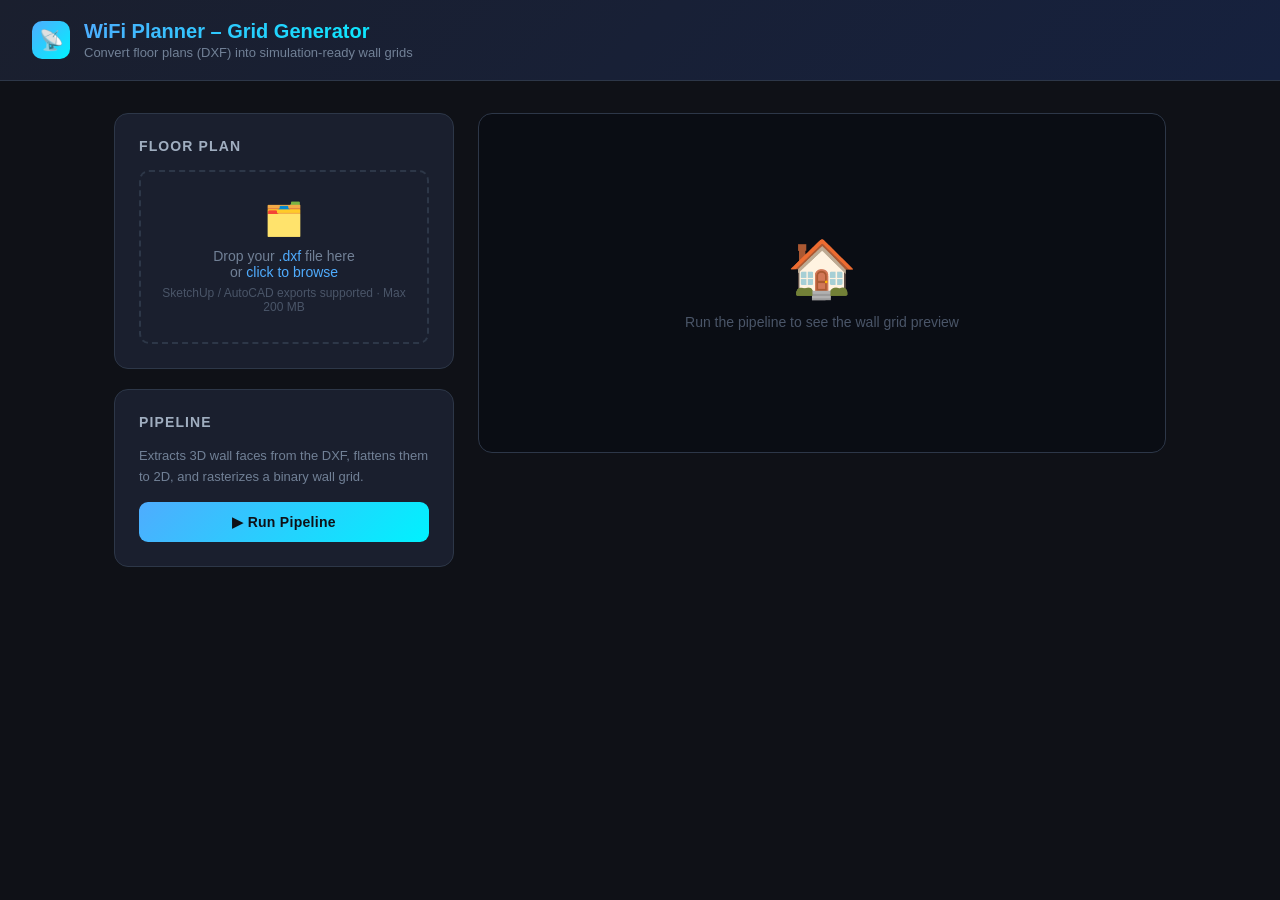
==== templates/index.html @ ee770341 "Add a web interface for the WiFi planning tool Create a Flask web application with an HTML/JS fronte" ====
<!DOCTYPE html>
<html lang="en">
<head>
  <meta charset="UTF-8" />
  <meta name="viewport" content="width=device-width, initial-scale=1.0" />
  <title>WiFi Planner – Grid Generator</title>
  <style>
    *, *::before, *::after { box-sizing: border-box; margin: 0; padding: 0; }

    body {
      font-family: -apple-system, BlinkMacSystemFont, "Segoe UI", Roboto, sans-serif;
      background: #0f1117;
      color: #e2e8f0;
      min-height: 100vh;
    }

    header {
      background: linear-gradient(135deg, #1a1f2e 0%, #16213e 100%);
      border-bottom: 1px solid #2d3748;
      padding: 20px 32px;
      display: flex;
      align-items: center;
      gap: 14px;
    }

    header .logo {
      width: 38px;
      height: 38px;
      background: linear-gradient(135deg, #4facfe, #00f2fe);
      border-radius: 10px;
      display: flex;
      align-items: center;
      justify-content: center;
      font-size: 20px;
    }

    header h1 {
      font-size: 20px;
      font-weight: 700;
      background: linear-gradient(135deg, #4facfe, #00f2fe);
      -webkit-background-clip: text;
      -webkit-text-fill-color: transparent;
      background-clip: text;
    }

    header p {
      font-size: 13px;
      color: #718096;
      margin-top: 2px;
    }

    .container {
      max-width: 1100px;
      margin: 0 auto;
      padding: 32px 24px;
      display: grid;
      grid-template-columns: 340px 1fr;
      gap: 24px;
      align-items: start;
    }

    @media (max-width: 800px) {
      .container { grid-template-columns: 1fr; }
    }

    .card {
      background: #1a1f2e;
      border: 1px solid #2d3748;
      border-radius: 14px;
      padding: 24px;
    }

    .card h2 {
      font-size: 14px;
      font-weight: 600;
      color: #a0aec0;
      text-transform: uppercase;
      letter-spacing: 0.08em;
      margin-bottom: 16px;
    }

    /* Drop zone */
    .dropzone {
      border: 2px dashed #2d3748;
      border-radius: 10px;
      padding: 28px 16px;
      text-align: center;
      cursor: pointer;
      transition: all 0.2s;
      position: relative;
    }
    .dropzone:hover, .dropzone.drag-over {
      border-color: #4facfe;
      background: rgba(79,172,254,0.05);
    }
    .dropzone input[type="file"] {
      position: absolute; inset: 0; opacity: 0; cursor: pointer; width: 100%; height: 100%;
    }
    .dropzone .icon {
      font-size: 32px;
      margin-bottom: 10px;
    }
    .dropzone p {
      font-size: 14px;
      color: #718096;
    }
    .dropzone p span {
      color: #4facfe;
      font-weight: 500;
    }
    .dropzone .hint {
      font-size: 12px;
      color: #4a5568;
      margin-top: 6px;
    }

    .file-badge {
      display: flex;
      align-items: center;
      gap: 10px;
      background: rgba(79,172,254,0.08);
      border: 1px solid rgba(79,172,254,0.25);
      border-radius: 8px;
      padding: 10px 14px;
      margin-top: 14px;
      font-size: 13px;
    }
    .file-badge .dot {
      width: 8px; height: 8px;
      background: #48bb78;
      border-radius: 50%;
      flex-shrink: 0;
    }
    .file-badge span { color: #e2e8f0; font-weight: 500; flex: 1; overflow: hidden; text-overflow: ellipsis; white-space: nowrap; }

    .btn {
      display: block;
      width: 100%;
      padding: 12px;
      border: none;
      border-radius: 9px;
      font-size: 14px;
      font-weight: 600;
      cursor: pointer;
      transition: all 0.2s;
      margin-top: 14px;
      letter-spacing: 0.02em;
    }
    .btn-primary {
      background: linear-gradient(135deg, #4facfe, #00f2fe);
      color: #0f1117;
    }
    .btn-primary:hover:not(:disabled) {
      opacity: 0.9;
      transform: translateY(-1px);
    }
    .btn-primary:disabled {
      opacity: 0.4;
      cursor: not-allowed;
    }

    /* Status */
    .status-box {
      border-radius: 9px;
      padding: 12px 14px;
      font-size: 13px;
      margin-top: 14px;
      display: none;
    }
    .status-box.info { background: rgba(79,172,254,0.1); border: 1px solid rgba(79,172,254,0.2); color: #90cdf4; }
    .status-box.success { background: rgba(72,187,120,0.1); border: 1px solid rgba(72,187,120,0.2); color: #9ae6b4; }
    .status-box.error { background: rgba(252,129,74,0.1); border: 1px solid rgba(252,129,74,0.2); color: #fbb6a0; }

    .progress-bar-wrap {
      background: #2d3748;
      border-radius: 999px;
      height: 6px;
      margin-top: 10px;
      overflow: hidden;
      display: none;
    }
    .progress-bar {
      height: 100%;
      background: linear-gradient(135deg, #4facfe, #00f2fe);
      border-radius: 999px;
      width: 0%;
      transition: width 0.4s;
    }

    .spinner {
      display: inline-block;
      width: 12px; height: 12px;
      border: 2px solid rgba(79,172,254,0.3);
      border-top-color: #4facfe;
      border-radius: 50%;
      animation: spin 0.8s linear infinite;
      margin-right: 6px;
      vertical-align: middle;
    }
    @keyframes spin { to { transform: rotate(360deg); } }

    /* Meta stats */
    .meta-grid {
      display: grid;
      grid-template-columns: 1fr 1fr;
      gap: 10px;
      margin-top: 4px;
    }
    .meta-item {
      background: #0f1117;
      border: 1px solid #2d3748;
      border-radius: 8px;
      padding: 10px 12px;
    }
    .meta-item .label {
      font-size: 11px;
      color: #4a5568;
      text-transform: uppercase;
      letter-spacing: 0.07em;
      margin-bottom: 4px;
    }
    .meta-item .value {
      font-size: 16px;
      font-weight: 700;
      color: #e2e8f0;
    }
    .meta-item .unit {
      font-size: 11px;
      color: #718096;
      font-weight: 400;
    }

    /* Downloads */
    .download-list { margin-top: 4px; display: flex; flex-direction: column; gap: 8px; }
    .download-item {
      display: flex;
      align-items: center;
      gap: 10px;
      padding: 10px 14px;
      background: #0f1117;
      border: 1px solid #2d3748;
      border-radius: 8px;
      text-decoration: none;
      color: #e2e8f0;
      font-size: 13px;
      transition: all 0.2s;
    }
    .download-item:hover {
      border-color: #4facfe;
      color: #4facfe;
    }
    .download-item .icon { font-size: 18px; flex-shrink: 0; }
    .download-item .name { flex: 1; font-weight: 500; }
    .download-item .desc { font-size: 11px; color: #4a5568; }
    .download-item .arrow { color: #4a5568; font-size: 14px; }

    /* Preview panel */
    .preview-panel {
      display: flex;
      flex-direction: column;
      gap: 20px;
    }

    .preview-wrap {
      background: #0a0d14;
      border: 1px solid #2d3748;
      border-radius: 14px;
      overflow: hidden;
      min-height: 340px;
      display: flex;
      align-items: center;
      justify-content: center;
      position: relative;
    }
    .preview-wrap img {
      max-width: 100%;
      max-height: 560px;
      object-fit: contain;
      display: block;
    }
    .preview-wrap .placeholder {
      text-align: center;
      color: #4a5568;
    }
    .preview-wrap .placeholder .big-icon { font-size: 56px; margin-bottom: 12px; }
    .preview-wrap .placeholder p { font-size: 14px; }

    .preview-label {
      position: absolute;
      top: 12px;
      left: 12px;
      background: rgba(15,17,23,0.85);
      border: 1px solid #2d3748;
      border-radius: 6px;
      padding: 4px 10px;
      font-size: 11px;
      color: #718096;
      backdrop-filter: blur(4px);
    }

    .legend {
      display: flex;
      gap: 20px;
      font-size: 12px;
      color: #718096;
      align-items: center;
    }
    .legend-item { display: flex; align-items: center; gap: 6px; }
    .legend-dot { width: 10px; height: 10px; border-radius: 2px; }

    .hidden { display: none !important; }
  </style>
</head>
<body>

<header>
  <div class="logo">📡</div>
  <div>
    <h1>WiFi Planner – Grid Generator</h1>
    <p>Convert floor plans (DXF) into simulation-ready wall grids</p>
  </div>
</header>

<div class="container">
  <!-- Left column: controls -->
  <div style="display: flex; flex-direction: column; gap: 20px;">

    <!-- Upload -->
    <div class="card">
      <h2>Floor Plan</h2>
      <div class="dropzone" id="dropzone">
        <input type="file" id="fileInput" accept=".dxf" />
        <div class="icon">🗂️</div>
        <p>Drop your <span>.dxf</span> file here</p>
        <p>or <span>click to browse</span></p>
        <p class="hint">SketchUp / AutoCAD exports supported · Max 200 MB</p>
      </div>
      <div class="file-badge" id="fileBadge" style="display:none;">
        <span class="dot"></span>
        <span id="fileLabel">house.dxf</span>
      </div>
    </div>

    <!-- Run -->
    <div class="card">
      <h2>Pipeline</h2>
      <p style="font-size:13px;color:#718096;line-height:1.6;">Extracts 3D wall faces from the DXF, flattens them to 2D, and rasterizes a binary wall grid.</p>
      <button class="btn btn-primary" id="runBtn" onclick="runPipeline()">▶ Run Pipeline</button>

      <div class="status-box" id="statusBox"></div>
      <div class="progress-bar-wrap" id="progressWrap">
        <div class="progress-bar" id="progressBar"></div>
      </div>
    </div>

    <!-- Downloads (hidden until ready) -->
    <div class="card" id="downloadCard" style="display:none;">
      <h2>Download Outputs</h2>
      <div class="download-list">
        <a class="download-item" href="/api/download/grid" download>
          <span class="icon">🔢</span>
          <div>
            <div class="name">grid.npy</div>
            <div class="desc">Binary wall grid (NumPy array)</div>
          </div>
          <span class="arrow">↓</span>
        </a>
        <a class="download-item" href="/api/download/meta" download>
          <span class="icon">📋</span>
          <div>
            <div class="name">grid_meta.json</div>
            <div class="desc">Scale, bounds &amp; crop metadata</div>
          </div>
          <span class="arrow">↓</span>
        </a>
      </div>
    </div>

  </div>

  <!-- Right column: preview + meta -->
  <div class="preview-panel">

    <div class="preview-wrap" id="previewWrap">
      <div class="placeholder" id="previewPlaceholder">
        <div class="big-icon">🏠</div>
        <p>Run the pipeline to see the wall grid preview</p>
      </div>
      <img id="previewImg" alt="Grid preview" style="display:none;" />
      <span class="preview-label" id="previewLabel" style="display:none;">Grid Preview</span>
    </div>

    <div class="legend" id="legendRow" style="display:none;">
      <div class="legend-item"><div class="legend-dot" style="background:#4facfe;"></div> Wall / Obstacle</div>
      <div class="legend-item"><div class="legend-dot" style="background:#0a0d14; border:1px solid #2d3748;"></div> Free Space</div>
    </div>

    <!-- Meta stats -->
    <div class="card" id="metaCard" style="display:none;">
      <h2>Grid Metadata</h2>
      <div class="meta-grid" id="metaGrid"></div>
    </div>

  </div>
</div>

<script>
  let polling = null;

  // ----- File upload -----
  const dropzone = document.getElementById('dropzone');
  const fileInput = document.getElementById('fileInput');

  dropzone.addEventListener('dragover', e => { e.preventDefault(); dropzone.classList.add('drag-over'); });
  dropzone.addEventListener('dragleave', () => dropzone.classList.remove('drag-over'));
  dropzone.addEventListener('drop', e => {
    e.preventDefault();
    dropzone.classList.remove('drag-over');
    const files = e.dataTransfer.files;
    if (files.length) uploadFile(files[0]);
  });
  fileInput.addEventListener('change', () => {
    if (fileInput.files.length) uploadFile(fileInput.files[0]);
  });

  function uploadFile(file) {
    showStatus('info', `Uploading ${file.name}…`);
    const fd = new FormData();
    fd.append('file', file);
    fetch('/api/upload', { method: 'POST', body: fd })
      .then(r => r.json())
      .then(d => {
        if (d.error) { showStatus('error', d.error); return; }
        showStatus('success', `${d.filename} uploaded successfully.`);
        document.getElementById('fileLabel').textContent = d.filename;
        document.getElementById('fileBadge').style.display = 'flex';
        document.getElementById('runBtn').disabled = false;
      })
      .catch(() => showStatus('error', 'Upload failed.'));
  }

  // ----- Pipeline -----
  function runPipeline() {
    document.getElementById('runBtn').disabled = true;
    showStatus('info', '<span class="spinner"></span> Starting pipeline…');
    document.getElementById('progressWrap').style.display = 'block';
    setProgress(5);

    fetch('/api/run', { method: 'POST' })
      .then(r => r.json())
      .then(d => {
        if (d.error) {
          showStatus('error', d.error);
          document.getElementById('runBtn').disabled = false;
          return;
        }
        startPolling();
      })
      .catch(() => {
        showStatus('error', 'Failed to start pipeline.');
        document.getElementById('runBtn').disabled = false;
      });
  }

  function startPolling() {
    if (polling) clearInterval(polling);
    polling = setInterval(pollStatus, 1500);
  }

  function pollStatus() {
    fetch('/api/status')
      .then(r => r.json())
      .then(data => {
        const p = data.pipeline;
        if (p.error) {
          clearInterval(polling);
          showStatus('error', '❌ ' + p.error);
          document.getElementById('runBtn').disabled = false;
          return;
        }
        if (p.running) {
          showStatus('info', `<span class="spinner"></span> ${p.stage}: ${p.message}`);
          setProgress(p.progress || 40);
        }
        if (p.done) {
          clearInterval(polling);
          setProgress(100);
          showStatus('success', '✅ Pipeline complete!');
          document.getElementById('runBtn').disabled = false;
          loadResults(data);
        }
        // If not started yet and results already exist from a previous run
        if (!p.running && !p.done && !p.error && data.results_ready) {
          clearInterval(polling);
          loadResults(data);
        }
      })
      .catch(() => {});
  }

  function loadResults(data) {
    // Show preview
    const img = document.getElementById('previewImg');
    img.src = '/api/preview?ts=' + Date.now();
    img.style.display = 'block';
    document.getElementById('previewPlaceholder').style.display = 'none';
    document.getElementById('previewLabel').style.display = 'block';
    document.getElementById('legendRow').style.display = 'flex';

    // Downloads
    document.getElementById('downloadCard').style.display = 'block';

    // Metadata
    if (data.meta && Object.keys(data.meta).length) {
      renderMeta(data.meta);
      document.getElementById('metaCard').style.display = 'block';
    }
  }

  function renderMeta(meta) {
    const grid = document.getElementById('metaGrid');
    const cs = meta.cell_size ? meta.cell_size + ' units' : '–';
    const shape = meta.crop && meta.crop.cropped_shape ? meta.crop.cropped_shape.join(' × ') : (meta.grid_shape ? meta.grid_shape.join(' × ') : '–');
    const bounds = meta.bounds;
    let width = '–', height = '–';
    if (bounds) {
      width = Math.round(bounds.maxx - bounds.minx);
      height = Math.round(bounds.maxy - bounds.miny);
    }
    const items = [
      { label: 'Grid Size', value: shape, unit: 'cells' },
      { label: 'Cell Size', value: cs, unit: '' },
      { label: 'Width', value: width, unit: 'units' },
      { label: 'Height', value: height, unit: 'units' },
    ];
    grid.innerHTML = items.map(i => `
      <div class="meta-item">
        <div class="label">${i.label}</div>
        <div class="value">${i.value} <span class="unit">${i.unit}</span></div>
      </div>
    `).join('');
  }

  function setProgress(pct) {
    document.getElementById('progressBar').style.width = pct + '%';
  }

  function showStatus(type, msg) {
    const box = document.getElementById('statusBox');
    box.className = 'status-box ' + type;
    box.innerHTML = msg;
    box.style.display = 'block';
  }

  // ----- Init -----
  fetch('/api/status')
    .then(r => r.json())
    .then(data => {
      if (data.dxf_loaded) {
        document.getElementById('fileLabel').textContent = data.dxf_filename;
        document.getElementById('fileBadge').style.display = 'flex';
        document.getElementById('runBtn').disabled = false;
      } else {
        document.getElementById('runBtn').disabled = true;
      }
      if (data.results_ready) {
        loadResults(data);
        document.getElementById('progressWrap').style.display = 'none';
      }
    });
</script>
</body>
</html>
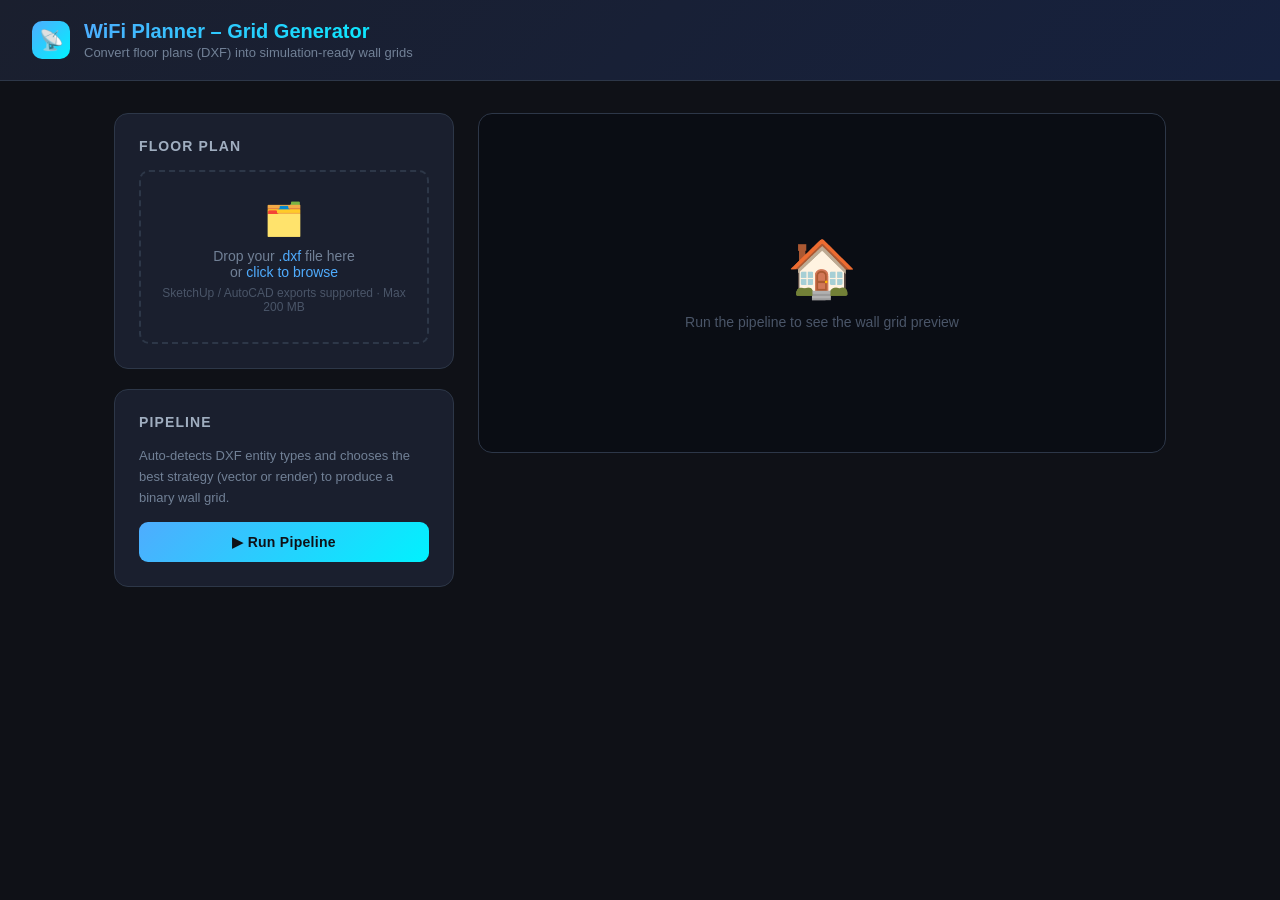
==== commit 554bb41c: "UI setup" ====
--- a/templates/index.html
+++ b/templates/index.html
@@ -344,7 +344,7 @@
     <!-- Run -->
     <div class="card">
       <h2>Pipeline</h2>
-      <p style="font-size:13px;color:#718096;line-height:1.6;">Extracts 3D wall faces from the DXF, flattens them to 2D, and rasterizes a binary wall grid.</p>
+      <p style="font-size:13px;color:#718096;line-height:1.6;">Auto-detects DXF entity types and chooses the best strategy (vector or render) to produce a binary wall grid.</p>
       <button class="btn btn-primary" id="runBtn" onclick="runPipeline()">▶ Run Pipeline</button>
 
       <div class="status-box" id="statusBox"></div>
@@ -357,19 +357,35 @@
     <div class="card" id="downloadCard" style="display:none;">
       <h2>Download Outputs</h2>
       <div class="download-list">
-        <a class="download-item" href="/api/download/grid" download>
+        <a class="download-item" href="/api/download/grid_display" download>
           <span class="icon">🔢</span>
           <div>
+            <div class="name">grid_display.npy</div>
+            <div class="desc">High-res display grid (NumPy array)</div>
+          </div>
+          <span class="arrow">↓</span>
+        </a>
+        <a class="download-item" href="/api/download/meta_display" download>
+          <span class="icon">📋</span>
+          <div>
+            <div class="name">grid_display_meta.json</div>
+            <div class="desc">Display grid scale &amp; bounds metadata</div>
+          </div>
+          <span class="arrow">↓</span>
+        </a>
+        <a class="download-item" href="/api/download/grid" download>
+          <span class="icon">🗜️</span>
+          <div>
             <div class="name">grid.npy</div>
-            <div class="desc">Binary wall grid (NumPy array)</div>
+            <div class="desc">Optimization grid (4× downsampled)</div>
           </div>
           <span class="arrow">↓</span>
         </a>
         <a class="download-item" href="/api/download/meta" download>
-          <span class="icon">📋</span>
+          <span class="icon">📄</span>
           <div>
             <div class="name">grid_meta.json</div>
-            <div class="desc">Scale, bounds &amp; crop metadata</div>
+            <div class="desc">Optimization grid metadata</div>
           </div>
           <span class="arrow">↓</span>
         </a>
@@ -380,6 +396,20 @@
 
   <!-- Right column: preview + meta -->
   <div class="preview-panel">
+
+    <!-- Preview toggle tabs -->
+    <div id="previewTabs" style="display:none; gap:8px; margin-bottom:-4px;">
+      <button onclick="switchPreview('display')" id="tabDisplay"
+        style="padding:6px 14px;border-radius:6px 6px 0 0;border:1px solid #2d3748;border-bottom:none;
+               background:#1a1f2e;color:#4facfe;font-size:12px;font-weight:600;cursor:pointer;">
+        Display
+      </button>
+      <button onclick="switchPreview('opt')" id="tabOpt"
+        style="padding:6px 14px;border-radius:6px 6px 0 0;border:1px solid #2d3748;border-bottom:none;
+               background:#0f1117;color:#718096;font-size:12px;font-weight:600;cursor:pointer;">
+        Optimization (4×↓)
+      </button>
+    </div>
 
     <div class="preview-wrap" id="previewWrap">
       <div class="placeholder" id="previewPlaceholder">
@@ -387,7 +417,7 @@
         <p>Run the pipeline to see the wall grid preview</p>
       </div>
       <img id="previewImg" alt="Grid preview" style="display:none;" />
-      <span class="preview-label" id="previewLabel" style="display:none;">Grid Preview</span>
+      <span class="preview-label" id="previewLabel" style="display:none;">Display Grid</span>
     </div>
 
     <div class="legend" id="legendRow" style="display:none;">
@@ -498,8 +528,33 @@
       .catch(() => {});
   }
 
+  let activePreview = 'display';
+
+  function switchPreview(type) {
+    activePreview = type;
+    const img = document.getElementById('previewImg');
+    const label = document.getElementById('previewLabel');
+    if (type === 'display') {
+      img.src = '/api/preview?ts=' + Date.now();
+      label.textContent = 'Display Grid';
+      document.getElementById('tabDisplay').style.background = '#1a1f2e';
+      document.getElementById('tabDisplay').style.color = '#4facfe';
+      document.getElementById('tabOpt').style.background = '#0f1117';
+      document.getElementById('tabOpt').style.color = '#718096';
+    } else {
+      img.src = '/api/preview/opt?ts=' + Date.now();
+      label.textContent = 'Optimization Grid (4× downsampled)';
+      document.getElementById('tabOpt').style.background = '#1a1f2e';
+      document.getElementById('tabOpt').style.color = '#4facfe';
+      document.getElementById('tabDisplay').style.background = '#0f1117';
+      document.getElementById('tabDisplay').style.color = '#718096';
+    }
+  }
+
   function loadResults(data) {
-    // Show preview
+    // Show preview tabs and default to display preview
+    const tabs = document.getElementById('previewTabs');
+    tabs.style.display = 'flex';
     const img = document.getElementById('previewImg');
     img.src = '/api/preview?ts=' + Date.now();
     img.style.display = 'block';
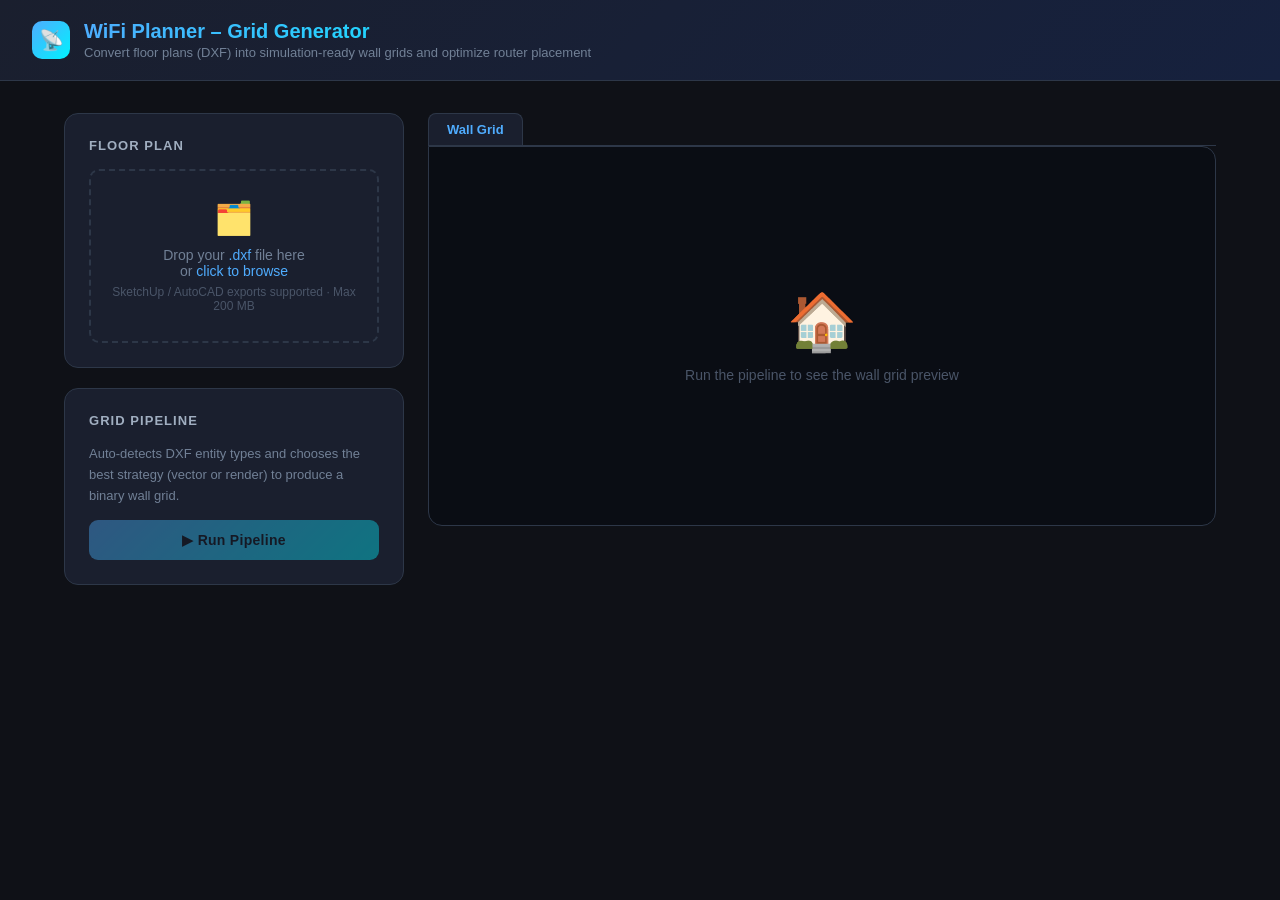
==== commit 1faba65a: "Add router placement optimization with multiple strategies Adds a new `/api/optimize` endpoint to `a" ====
--- a/templates/index.html
+++ b/templates/index.html
@@ -22,46 +22,32 @@
       align-items: center;
       gap: 14px;
     }
-
     header .logo {
-      width: 38px;
-      height: 38px;
+      width: 38px; height: 38px;
       background: linear-gradient(135deg, #4facfe, #00f2fe);
       border-radius: 10px;
-      display: flex;
-      align-items: center;
-      justify-content: center;
+      display: flex; align-items: center; justify-content: center;
       font-size: 20px;
     }
-
     header h1 {
-      font-size: 20px;
-      font-weight: 700;
+      font-size: 20px; font-weight: 700;
       background: linear-gradient(135deg, #4facfe, #00f2fe);
-      -webkit-background-clip: text;
-      -webkit-text-fill-color: transparent;
-      background-clip: text;
-    }
-
-    header p {
-      font-size: 13px;
-      color: #718096;
-      margin-top: 2px;
-    }
-
-    .container {
-      max-width: 1100px;
-      margin: 0 auto;
-      padding: 32px 24px;
+      -webkit-background-clip: text; -webkit-text-fill-color: transparent; background-clip: text;
+    }
+    header p { font-size: 13px; color: #718096; margin-top: 2px; }
+
+    .layout {
       display: grid;
       grid-template-columns: 340px 1fr;
       gap: 24px;
+      max-width: 1200px;
+      margin: 0 auto;
+      padding: 32px 24px;
       align-items: start;
     }
-
-    @media (max-width: 800px) {
-      .container { grid-template-columns: 1fr; }
-    }
+    @media (max-width: 860px) { .layout { grid-template-columns: 1fr; } }
+
+    .left-col { display: flex; flex-direction: column; gap: 20px; }
 
     .card {
       background: #1a1f2e;
@@ -69,244 +55,194 @@
       border-radius: 14px;
       padding: 24px;
     }
-
     .card h2 {
-      font-size: 14px;
-      font-weight: 600;
-      color: #a0aec0;
-      text-transform: uppercase;
-      letter-spacing: 0.08em;
-      margin-bottom: 16px;
+      font-size: 13px; font-weight: 600; color: #a0aec0;
+      text-transform: uppercase; letter-spacing: 0.08em; margin-bottom: 16px;
     }
 
     /* Drop zone */
     .dropzone {
-      border: 2px dashed #2d3748;
-      border-radius: 10px;
-      padding: 28px 16px;
-      text-align: center;
-      cursor: pointer;
-      transition: all 0.2s;
-      position: relative;
+      border: 2px dashed #2d3748; border-radius: 10px;
+      padding: 28px 16px; text-align: center; cursor: pointer;
+      transition: all 0.2s; position: relative;
     }
     .dropzone:hover, .dropzone.drag-over {
-      border-color: #4facfe;
-      background: rgba(79,172,254,0.05);
+      border-color: #4facfe; background: rgba(79,172,254,0.05);
     }
     .dropzone input[type="file"] {
       position: absolute; inset: 0; opacity: 0; cursor: pointer; width: 100%; height: 100%;
     }
-    .dropzone .icon {
-      font-size: 32px;
-      margin-bottom: 10px;
-    }
-    .dropzone p {
-      font-size: 14px;
-      color: #718096;
-    }
-    .dropzone p span {
-      color: #4facfe;
-      font-weight: 500;
-    }
-    .dropzone .hint {
-      font-size: 12px;
-      color: #4a5568;
-      margin-top: 6px;
-    }
+    .dropzone .icon { font-size: 32px; margin-bottom: 10px; }
+    .dropzone p { font-size: 14px; color: #718096; }
+    .dropzone p span { color: #4facfe; font-weight: 500; }
+    .dropzone .hint { font-size: 12px; color: #4a5568; margin-top: 6px; }
 
     .file-badge {
-      display: flex;
-      align-items: center;
-      gap: 10px;
-      background: rgba(79,172,254,0.08);
-      border: 1px solid rgba(79,172,254,0.25);
-      border-radius: 8px;
-      padding: 10px 14px;
-      margin-top: 14px;
-      font-size: 13px;
+      display: flex; align-items: center; gap: 10px;
+      background: rgba(79,172,254,0.08); border: 1px solid rgba(79,172,254,0.25);
+      border-radius: 8px; padding: 10px 14px; margin-top: 14px; font-size: 13px;
     }
     .file-badge .dot {
-      width: 8px; height: 8px;
-      background: #48bb78;
-      border-radius: 50%;
-      flex-shrink: 0;
+      width: 8px; height: 8px; background: #48bb78; border-radius: 50%; flex-shrink: 0;
     }
     .file-badge span { color: #e2e8f0; font-weight: 500; flex: 1; overflow: hidden; text-overflow: ellipsis; white-space: nowrap; }
 
     .btn {
-      display: block;
-      width: 100%;
-      padding: 12px;
-      border: none;
-      border-radius: 9px;
-      font-size: 14px;
-      font-weight: 600;
-      cursor: pointer;
-      transition: all 0.2s;
-      margin-top: 14px;
-      letter-spacing: 0.02em;
-    }
-    .btn-primary {
-      background: linear-gradient(135deg, #4facfe, #00f2fe);
-      color: #0f1117;
-    }
-    .btn-primary:hover:not(:disabled) {
-      opacity: 0.9;
-      transform: translateY(-1px);
-    }
-    .btn-primary:disabled {
-      opacity: 0.4;
-      cursor: not-allowed;
-    }
-
-    /* Status */
+      display: block; width: 100%; padding: 12px; border: none;
+      border-radius: 9px; font-size: 14px; font-weight: 600;
+      cursor: pointer; transition: all 0.2s; margin-top: 14px; letter-spacing: 0.02em;
+    }
+    .btn-primary { background: linear-gradient(135deg, #4facfe, #00f2fe); color: #0f1117; }
+    .btn-primary:hover:not(:disabled) { opacity: 0.9; transform: translateY(-1px); }
+    .btn-primary:disabled { opacity: 0.4; cursor: not-allowed; }
+
+    .btn-secondary {
+      background: linear-gradient(135deg, #667eea, #764ba2); color: #fff;
+    }
+    .btn-secondary:hover:not(:disabled) { opacity: 0.9; transform: translateY(-1px); }
+    .btn-secondary:disabled { opacity: 0.4; cursor: not-allowed; }
+
     .status-box {
-      border-radius: 9px;
-      padding: 12px 14px;
-      font-size: 13px;
-      margin-top: 14px;
-      display: none;
+      border-radius: 9px; padding: 12px 14px; font-size: 13px;
+      margin-top: 14px; display: none;
     }
     .status-box.info { background: rgba(79,172,254,0.1); border: 1px solid rgba(79,172,254,0.2); color: #90cdf4; }
     .status-box.success { background: rgba(72,187,120,0.1); border: 1px solid rgba(72,187,120,0.2); color: #9ae6b4; }
     .status-box.error { background: rgba(252,129,74,0.1); border: 1px solid rgba(252,129,74,0.2); color: #fbb6a0; }
 
     .progress-bar-wrap {
-      background: #2d3748;
-      border-radius: 999px;
-      height: 6px;
-      margin-top: 10px;
-      overflow: hidden;
-      display: none;
+      background: #2d3748; border-radius: 999px; height: 6px;
+      margin-top: 10px; overflow: hidden; display: none;
     }
     .progress-bar {
-      height: 100%;
-      background: linear-gradient(135deg, #4facfe, #00f2fe);
-      border-radius: 999px;
-      width: 0%;
-      transition: width 0.4s;
-    }
+      height: 100%; background: linear-gradient(135deg, #4facfe, #00f2fe);
+      border-radius: 999px; width: 0%; transition: width 0.4s;
+    }
+    .progress-bar.purple { background: linear-gradient(135deg, #667eea, #764ba2); }
 
     .spinner {
-      display: inline-block;
-      width: 12px; height: 12px;
-      border: 2px solid rgba(79,172,254,0.3);
-      border-top-color: #4facfe;
-      border-radius: 50%;
-      animation: spin 0.8s linear infinite;
-      margin-right: 6px;
-      vertical-align: middle;
+      display: inline-block; width: 12px; height: 12px;
+      border: 2px solid rgba(79,172,254,0.3); border-top-color: #4facfe;
+      border-radius: 50%; animation: spin 0.8s linear infinite;
+      margin-right: 6px; vertical-align: middle;
     }
     @keyframes spin { to { transform: rotate(360deg); } }
 
+    /* Strategy selector */
+    .strategy-group { display: flex; flex-direction: column; gap: 8px; margin-bottom: 14px; }
+    .strategy-option {
+      display: flex; align-items: flex-start; gap: 10px;
+      padding: 10px 14px; border-radius: 9px; border: 1px solid #2d3748;
+      cursor: pointer; transition: all 0.2s; background: #0f1117;
+    }
+    .strategy-option:hover { border-color: #667eea; }
+    .strategy-option.selected { border-color: #667eea; background: rgba(102,126,234,0.1); }
+    .strategy-option input[type="radio"] { margin-top: 2px; accent-color: #667eea; }
+    .strategy-option .s-label { font-size: 13px; font-weight: 600; color: #e2e8f0; }
+    .strategy-option .s-desc { font-size: 11px; color: #718096; margin-top: 2px; }
+
+    .router-input-row {
+      display: flex; align-items: center; gap: 10px; margin-bottom: 4px;
+    }
+    .router-input-row label { font-size: 13px; color: #a0aec0; flex: 1; }
+    .router-input-row input[type="number"] {
+      width: 70px; padding: 7px 10px; border-radius: 7px;
+      border: 1px solid #2d3748; background: #0f1117; color: #e2e8f0;
+      font-size: 14px; font-weight: 600; text-align: center;
+    }
+    .router-input-row input:focus { outline: none; border-color: #667eea; }
+
     /* Meta stats */
-    .meta-grid {
-      display: grid;
-      grid-template-columns: 1fr 1fr;
-      gap: 10px;
-      margin-top: 4px;
-    }
+    .meta-grid { display: grid; grid-template-columns: 1fr 1fr; gap: 10px; margin-top: 4px; }
     .meta-item {
-      background: #0f1117;
-      border: 1px solid #2d3748;
-      border-radius: 8px;
-      padding: 10px 12px;
-    }
-    .meta-item .label {
-      font-size: 11px;
-      color: #4a5568;
-      text-transform: uppercase;
-      letter-spacing: 0.07em;
-      margin-bottom: 4px;
-    }
-    .meta-item .value {
-      font-size: 16px;
-      font-weight: 700;
-      color: #e2e8f0;
-    }
-    .meta-item .unit {
-      font-size: 11px;
-      color: #718096;
-      font-weight: 400;
-    }
+      background: #0f1117; border: 1px solid #2d3748; border-radius: 8px; padding: 10px 12px;
+    }
+    .meta-item .label { font-size: 11px; color: #4a5568; text-transform: uppercase; letter-spacing: 0.07em; margin-bottom: 4px; }
+    .meta-item .value { font-size: 16px; font-weight: 700; color: #e2e8f0; }
+    .meta-item .unit { font-size: 11px; color: #718096; font-weight: 400; }
 
     /* Downloads */
     .download-list { margin-top: 4px; display: flex; flex-direction: column; gap: 8px; }
     .download-item {
-      display: flex;
-      align-items: center;
-      gap: 10px;
-      padding: 10px 14px;
-      background: #0f1117;
-      border: 1px solid #2d3748;
-      border-radius: 8px;
-      text-decoration: none;
-      color: #e2e8f0;
-      font-size: 13px;
-      transition: all 0.2s;
-    }
-    .download-item:hover {
-      border-color: #4facfe;
-      color: #4facfe;
-    }
+      display: flex; align-items: center; gap: 10px; padding: 10px 14px;
+      background: #0f1117; border: 1px solid #2d3748; border-radius: 8px;
+      text-decoration: none; color: #e2e8f0; font-size: 13px; transition: all 0.2s;
+    }
+    .download-item:hover { border-color: #4facfe; color: #4facfe; }
     .download-item .icon { font-size: 18px; flex-shrink: 0; }
     .download-item .name { flex: 1; font-weight: 500; }
     .download-item .desc { font-size: 11px; color: #4a5568; }
     .download-item .arrow { color: #4a5568; font-size: 14px; }
 
-    /* Preview panel */
-    .preview-panel {
-      display: flex;
-      flex-direction: column;
-      gap: 20px;
+    /* Right panel */
+    .right-col { display: flex; flex-direction: column; gap: 24px; }
+
+    /* Tabs */
+    .panel-tabs {
+      display: flex; gap: 4px; border-bottom: 1px solid #2d3748; margin-bottom: 0;
+    }
+    .panel-tab {
+      padding: 8px 18px; border-radius: 8px 8px 0 0; border: 1px solid transparent;
+      background: transparent; color: #718096; font-size: 13px; font-weight: 600;
+      cursor: pointer; transition: all 0.2s; border-bottom: none;
+    }
+    .panel-tab.active {
+      background: #1a1f2e; border-color: #2d3748; color: #4facfe;
+      border-bottom-color: #1a1f2e;
     }
 
     .preview-wrap {
-      background: #0a0d14;
-      border: 1px solid #2d3748;
-      border-radius: 14px;
-      overflow: hidden;
-      min-height: 340px;
-      display: flex;
-      align-items: center;
-      justify-content: center;
-      position: relative;
-    }
-    .preview-wrap img {
-      max-width: 100%;
-      max-height: 560px;
-      object-fit: contain;
-      display: block;
-    }
-    .preview-wrap .placeholder {
-      text-align: center;
-      color: #4a5568;
-    }
+      background: #0a0d14; border: 1px solid #2d3748; border-radius: 0 14px 14px 14px;
+      overflow: hidden; min-height: 380px;
+      display: flex; align-items: center; justify-content: center; position: relative;
+    }
+    .preview-wrap img { max-width: 100%; max-height: 580px; object-fit: contain; display: block; }
+    .preview-wrap .placeholder { text-align: center; color: #4a5568; }
     .preview-wrap .placeholder .big-icon { font-size: 56px; margin-bottom: 12px; }
     .preview-wrap .placeholder p { font-size: 14px; }
 
     .preview-label {
-      position: absolute;
-      top: 12px;
-      left: 12px;
-      background: rgba(15,17,23,0.85);
-      border: 1px solid #2d3748;
-      border-radius: 6px;
-      padding: 4px 10px;
-      font-size: 11px;
-      color: #718096;
+      position: absolute; top: 12px; left: 12px;
+      background: rgba(15,17,23,0.85); border: 1px solid #2d3748;
+      border-radius: 6px; padding: 4px 10px; font-size: 11px; color: #718096;
       backdrop-filter: blur(4px);
     }
 
+    /* Grid preview sub-tabs */
+    .sub-tabs { display: flex; gap: 6px; padding: 12px 12px 0; }
+    .sub-tab {
+      padding: 5px 12px; border-radius: 6px; border: 1px solid #2d3748;
+      background: #0f1117; color: #718096; font-size: 11px; font-weight: 600;
+      cursor: pointer; transition: all 0.2s;
+    }
+    .sub-tab.active { background: #1a1f2e; color: #4facfe; border-color: #4facfe; }
+
     .legend {
-      display: flex;
-      gap: 20px;
-      font-size: 12px;
-      color: #718096;
-      align-items: center;
+      display: flex; gap: 20px; font-size: 12px; color: #718096; align-items: center; padding: 10px 14px;
     }
     .legend-item { display: flex; align-items: center; gap: 6px; }
     .legend-dot { width: 10px; height: 10px; border-radius: 2px; }
+
+    /* Coverage metrics */
+    .metrics-row {
+      display: grid; grid-template-columns: 1fr 1fr; gap: 12px; padding: 0 2px;
+    }
+    .metric-card {
+      background: #0f1117; border: 1px solid #2d3748; border-radius: 10px;
+      padding: 14px 18px; text-align: center;
+    }
+    .metric-card .m-label { font-size: 11px; color: #4a5568; text-transform: uppercase; letter-spacing: 0.07em; margin-bottom: 6px; }
+    .metric-card .m-value { font-size: 26px; font-weight: 800; }
+    .metric-card .m-value.green { color: #48bb78; }
+    .metric-card .m-value.blue { color: #4facfe; }
+
+    .strategy-badge {
+      display: inline-block; padding: 3px 10px; border-radius: 20px;
+      font-size: 11px; font-weight: 600; margin-bottom: 10px;
+    }
+    .strategy-badge.ga { background: rgba(72,187,120,0.15); color: #48bb78; border: 1px solid rgba(72,187,120,0.3); }
+    .strategy-badge.random { background: rgba(237,137,54,0.15); color: #ed8936; border: 1px solid rgba(237,137,54,0.3); }
+    .strategy-badge.uniform { background: rgba(102,126,234,0.15); color: #667eea; border: 1px solid rgba(102,126,234,0.3); }
 
     .hidden { display: none !important; }
   </style>
@@ -317,13 +253,14 @@
   <div class="logo">📡</div>
   <div>
     <h1>WiFi Planner – Grid Generator</h1>
-    <p>Convert floor plans (DXF) into simulation-ready wall grids</p>
+    <p>Convert floor plans (DXF) into simulation-ready wall grids and optimize router placement</p>
   </div>
 </header>
 
-<div class="container">
-  <!-- Left column: controls -->
-  <div style="display: flex; flex-direction: column; gap: 20px;">
+<div class="layout">
+
+  <!-- ── Left column ── -->
+  <div class="left-col">
 
     <!-- Upload -->
     <div class="card">
@@ -341,52 +278,79 @@
       </div>
     </div>
 
-    <!-- Run -->
+    <!-- Grid pipeline -->
     <div class="card">
-      <h2>Pipeline</h2>
+      <h2>Grid Pipeline</h2>
       <p style="font-size:13px;color:#718096;line-height:1.6;">Auto-detects DXF entity types and chooses the best strategy (vector or render) to produce a binary wall grid.</p>
-      <button class="btn btn-primary" id="runBtn" onclick="runPipeline()">▶ Run Pipeline</button>
-
+      <button class="btn btn-primary" id="runBtn" onclick="runPipeline()" disabled>▶ Run Pipeline</button>
       <div class="status-box" id="statusBox"></div>
       <div class="progress-bar-wrap" id="progressWrap">
         <div class="progress-bar" id="progressBar"></div>
       </div>
     </div>
 
-    <!-- Downloads (hidden until ready) -->
-    <div class="card" id="downloadCard" style="display:none;">
-      <h2>Download Outputs</h2>
+    <!-- Optimization (shown once grid is ready) -->
+    <div class="card hidden" id="optimCard">
+      <h2>Router Optimization</h2>
+
+      <div class="router-input-row">
+        <label>Number of routers</label>
+        <input type="number" id="numRouters" value="2" min="1" max="20" />
+      </div>
+
+      <div class="strategy-group" id="strategyGroup">
+        <label class="strategy-option selected" onclick="selectStrategy('ga', this)">
+          <input type="radio" name="strategy" value="ga" checked />
+          <div>
+            <div class="s-label">🧬 Genetic Algorithm</div>
+            <div class="s-desc">Evolves a population over multiple generations to find the globally optimal placement</div>
+          </div>
+        </label>
+        <label class="strategy-option" onclick="selectStrategy('random', this)">
+          <input type="radio" name="strategy" value="random" />
+          <div>
+            <div class="s-label">🎲 Random Placement</div>
+            <div class="s-desc">Places routers at uniformly random free locations (reproducible baseline)</div>
+          </div>
+        </label>
+        <label class="strategy-option" onclick="selectStrategy('uniform', this)">
+          <input type="radio" name="strategy" value="uniform" />
+          <div>
+            <div class="s-label">📐 Uniform Grid</div>
+            <div class="s-desc">Divides the floor plan into equal zones and places one router per zone</div>
+          </div>
+        </label>
+      </div>
+
+      <button class="btn btn-secondary" id="optimBtn" onclick="runOptimization()">⚡ Run Optimization</button>
+      <div class="status-box" id="optimStatusBox"></div>
+      <div class="progress-bar-wrap" id="optimProgressWrap">
+        <div class="progress-bar purple" id="optimProgressBar"></div>
+      </div>
+    </div>
+
+    <!-- Downloads -->
+    <div class="card hidden" id="downloadCard">
+      <h2>Download Grid Outputs</h2>
       <div class="download-list">
         <a class="download-item" href="/api/download/grid_display" download>
           <span class="icon">🔢</span>
-          <div>
-            <div class="name">grid_display.npy</div>
-            <div class="desc">High-res display grid (NumPy array)</div>
-          </div>
+          <div><div class="name">grid_display.npy</div><div class="desc">High-res display grid (NumPy array)</div></div>
           <span class="arrow">↓</span>
         </a>
         <a class="download-item" href="/api/download/meta_display" download>
           <span class="icon">📋</span>
-          <div>
-            <div class="name">grid_display_meta.json</div>
-            <div class="desc">Display grid scale &amp; bounds metadata</div>
-          </div>
+          <div><div class="name">grid_display_meta.json</div><div class="desc">Display grid scale &amp; bounds metadata</div></div>
           <span class="arrow">↓</span>
         </a>
         <a class="download-item" href="/api/download/grid" download>
           <span class="icon">🗜️</span>
-          <div>
-            <div class="name">grid.npy</div>
-            <div class="desc">Optimization grid (4× downsampled)</div>
-          </div>
+          <div><div class="name">grid.npy</div><div class="desc">Optimization grid (4× downsampled)</div></div>
           <span class="arrow">↓</span>
         </a>
         <a class="download-item" href="/api/download/meta" download>
           <span class="icon">📄</span>
-          <div>
-            <div class="name">grid_meta.json</div>
-            <div class="desc">Optimization grid metadata</div>
-          </div>
+          <div><div class="name">grid_meta.json</div><div class="desc">Optimization grid metadata</div></div>
           <span class="arrow">↓</span>
         </a>
       </div>
@@ -394,39 +358,70 @@
 
   </div>
 
-  <!-- Right column: preview + meta -->
-  <div class="preview-panel">
-
-    <!-- Preview toggle tabs -->
-    <div id="previewTabs" style="display:none; gap:8px; margin-bottom:-4px;">
-      <button onclick="switchPreview('display')" id="tabDisplay"
-        style="padding:6px 14px;border-radius:6px 6px 0 0;border:1px solid #2d3748;border-bottom:none;
-               background:#1a1f2e;color:#4facfe;font-size:12px;font-weight:600;cursor:pointer;">
-        Display
-      </button>
-      <button onclick="switchPreview('opt')" id="tabOpt"
-        style="padding:6px 14px;border-radius:6px 6px 0 0;border:1px solid #2d3748;border-bottom:none;
-               background:#0f1117;color:#718096;font-size:12px;font-weight:600;cursor:pointer;">
-        Optimization (4×↓)
-      </button>
+  <!-- ── Right column ── -->
+  <div class="right-col">
+
+    <!-- Main panel tabs -->
+    <div>
+      <div class="panel-tabs" id="panelTabs">
+        <button class="panel-tab active" onclick="switchPanel('grid')">Wall Grid</button>
+        <button class="panel-tab hidden" id="tabResult" onclick="switchPanel('result')">Optimization Result</button>
+      </div>
+
+      <!-- Grid preview panel -->
+      <div id="panelGrid">
+        <div class="preview-wrap" id="previewWrap">
+          <div class="placeholder" id="previewPlaceholder">
+            <div class="big-icon">🏠</div>
+            <p>Run the pipeline to see the wall grid preview</p>
+          </div>
+          <div class="sub-tabs hidden" id="subTabs">
+            <button class="sub-tab active" onclick="switchPreview('display')">Display Grid</button>
+            <button class="sub-tab" onclick="switchPreview('opt')">Optimization Grid (4×↓)</button>
+          </div>
+          <img id="previewImg" alt="Grid preview" style="display:none;" />
+          <span class="preview-label hidden" id="previewLabel">Display Grid</span>
+        </div>
+        <div class="legend hidden" id="legendRow">
+          <div class="legend-item"><div class="legend-dot" style="background:#4facfe;"></div> Wall / Obstacle</div>
+          <div class="legend-item"><div class="legend-dot" style="background:#0a0d14; border:1px solid #2d3748;"></div> Free Space</div>
+        </div>
+      </div>
+
+      <!-- Optimization result panel -->
+      <div id="panelResult" style="display:none;">
+
+        <!-- Metrics -->
+        <div class="metrics-row hidden" id="metricsRow">
+          <div class="metric-card">
+            <div class="m-label">Coverage</div>
+            <div class="m-value green" id="mCoverage">–</div>
+          </div>
+          <div class="metric-card">
+            <div class="m-label">Avg Signal</div>
+            <div class="m-value blue" id="mSignal">–</div>
+          </div>
+        </div>
+
+        <div class="preview-wrap" id="resultWrap" style="margin-top:12px;">
+          <div class="placeholder" id="resultPlaceholder">
+            <div class="big-icon">⚡</div>
+            <p>Run optimization to see router placement</p>
+          </div>
+          <img id="resultImg" alt="Optimization result" style="display:none;" />
+          <span class="preview-label hidden" id="resultLabel">Result</span>
+        </div>
+
+        <div class="legend" style="color:#718096;font-size:12px;padding:10px 14px;">
+          <div class="legend-item"><div class="legend-dot" style="background:#e53e3e;"></div> Router</div>
+          <div class="legend-item" style="width:40px;height:10px;background:linear-gradient(to right,#440154,#31688e,#35b779,#fde725);border-radius:2px;"></div>
+          <span>Signal strength (low → high)</span>
+        </div>
+      </div>
     </div>
 
-    <div class="preview-wrap" id="previewWrap">
-      <div class="placeholder" id="previewPlaceholder">
-        <div class="big-icon">🏠</div>
-        <p>Run the pipeline to see the wall grid preview</p>
-      </div>
-      <img id="previewImg" alt="Grid preview" style="display:none;" />
-      <span class="preview-label" id="previewLabel" style="display:none;">Display Grid</span>
-    </div>
-
-    <div class="legend" id="legendRow" style="display:none;">
-      <div class="legend-item"><div class="legend-dot" style="background:#4facfe;"></div> Wall / Obstacle</div>
-      <div class="legend-item"><div class="legend-dot" style="background:#0a0d14; border:1px solid #2d3748;"></div> Free Space</div>
-    </div>
-
-    <!-- Meta stats -->
-    <div class="card" id="metaCard" style="display:none;">
+    <!-- Grid Metadata -->
+    <div class="card hidden" id="metaCard">
       <h2>Grid Metadata</h2>
       <div class="meta-grid" id="metaGrid"></div>
     </div>
@@ -436,18 +431,54 @@
 
 <script>
   let polling = null;
-
-  // ----- File upload -----
+  let optimPolling = null;
+  let activePanel = 'grid';
+  let activePreview = 'display';
+  let currentStrategy = 'ga';
+
+  // ── Strategy selector ──
+  function selectStrategy(s, el) {
+    currentStrategy = s;
+    document.querySelectorAll('.strategy-option').forEach(o => o.classList.remove('selected'));
+    el.classList.add('selected');
+  }
+
+  // ── Panel switcher ──
+  function switchPanel(panel) {
+    activePanel = panel;
+    document.getElementById('panelGrid').style.display = panel === 'grid' ? 'block' : 'none';
+    document.getElementById('panelResult').style.display = panel === 'result' ? 'block' : 'none';
+    document.querySelectorAll('.panel-tab').forEach(t => t.classList.remove('active'));
+    const idx = panel === 'grid' ? 0 : 1;
+    document.querySelectorAll('.panel-tab')[idx].classList.add('active');
+  }
+
+  // ── Grid sub-tabs ──
+  function switchPreview(type) {
+    activePreview = type;
+    const img = document.getElementById('previewImg');
+    const label = document.getElementById('previewLabel');
+    if (type === 'display') {
+      img.src = '/api/preview?ts=' + Date.now();
+      label.textContent = 'Display Grid';
+    } else {
+      img.src = '/api/preview/opt?ts=' + Date.now();
+      label.textContent = 'Optimization Grid (4× downsampled)';
+    }
+    document.querySelectorAll('.sub-tab').forEach((t, i) => {
+      t.classList.toggle('active', (i === 0 && type === 'display') || (i === 1 && type === 'opt'));
+    });
+  }
+
+  // ── File upload ──
   const dropzone = document.getElementById('dropzone');
   const fileInput = document.getElementById('fileInput');
 
   dropzone.addEventListener('dragover', e => { e.preventDefault(); dropzone.classList.add('drag-over'); });
   dropzone.addEventListener('dragleave', () => dropzone.classList.remove('drag-over'));
   dropzone.addEventListener('drop', e => {
-    e.preventDefault();
-    dropzone.classList.remove('drag-over');
-    const files = e.dataTransfer.files;
-    if (files.length) uploadFile(files[0]);
+    e.preventDefault(); dropzone.classList.remove('drag-over');
+    if (e.dataTransfer.files.length) uploadFile(e.dataTransfer.files[0]);
   });
   fileInput.addEventListener('change', () => {
     if (fileInput.files.length) uploadFile(fileInput.files[0]);
@@ -469,12 +500,12 @@
       .catch(() => showStatus('error', 'Upload failed.'));
   }
 
-  // ----- Pipeline -----
+  // ── Grid pipeline ──
   function runPipeline() {
     document.getElementById('runBtn').disabled = true;
     showStatus('info', '<span class="spinner"></span> Starting pipeline…');
     document.getElementById('progressWrap').style.display = 'block';
-    setProgress(5);
+    setProgress('progressBar', 5);
 
     fetch('/api/run', { method: 'POST' })
       .then(r => r.json())
@@ -510,72 +541,148 @@
         }
         if (p.running) {
           showStatus('info', `<span class="spinner"></span> ${p.stage}: ${p.message}`);
-          setProgress(p.progress || 40);
+          setProgress('progressBar', p.progress || 40);
         }
         if (p.done) {
           clearInterval(polling);
-          setProgress(100);
-          showStatus('success', '✅ Pipeline complete!');
+          setProgress('progressBar', 100);
+          showStatus('success', '✅ Pipeline complete! You can now run optimization.');
           document.getElementById('runBtn').disabled = false;
-          loadResults(data);
-        }
-        // If not started yet and results already exist from a previous run
+          loadGridResults(data);
+        }
         if (!p.running && !p.done && !p.error && data.results_ready) {
           clearInterval(polling);
-          loadResults(data);
+          loadGridResults(data);
         }
       })
       .catch(() => {});
   }
 
-  let activePreview = 'display';
-
-  function switchPreview(type) {
-    activePreview = type;
-    const img = document.getElementById('previewImg');
-    const label = document.getElementById('previewLabel');
-    if (type === 'display') {
-      img.src = '/api/preview?ts=' + Date.now();
-      label.textContent = 'Display Grid';
-      document.getElementById('tabDisplay').style.background = '#1a1f2e';
-      document.getElementById('tabDisplay').style.color = '#4facfe';
-      document.getElementById('tabOpt').style.background = '#0f1117';
-      document.getElementById('tabOpt').style.color = '#718096';
-    } else {
-      img.src = '/api/preview/opt?ts=' + Date.now();
-      label.textContent = 'Optimization Grid (4× downsampled)';
-      document.getElementById('tabOpt').style.background = '#1a1f2e';
-      document.getElementById('tabOpt').style.color = '#4facfe';
-      document.getElementById('tabDisplay').style.background = '#0f1117';
-      document.getElementById('tabDisplay').style.color = '#718096';
-    }
-  }
-
-  function loadResults(data) {
-    // Show preview tabs and default to display preview
-    const tabs = document.getElementById('previewTabs');
-    tabs.style.display = 'flex';
+  function loadGridResults(data) {
+    document.getElementById('subTabs').classList.remove('hidden');
     const img = document.getElementById('previewImg');
     img.src = '/api/preview?ts=' + Date.now();
     img.style.display = 'block';
     document.getElementById('previewPlaceholder').style.display = 'none';
-    document.getElementById('previewLabel').style.display = 'block';
-    document.getElementById('legendRow').style.display = 'flex';
-
-    // Downloads
-    document.getElementById('downloadCard').style.display = 'block';
-
-    // Metadata
+    document.getElementById('previewLabel').classList.remove('hidden');
+    document.getElementById('legendRow').classList.remove('hidden');
+    document.getElementById('downloadCard').classList.remove('hidden');
+    document.getElementById('optimCard').classList.remove('hidden');
     if (data.meta && Object.keys(data.meta).length) {
       renderMeta(data.meta);
-      document.getElementById('metaCard').style.display = 'block';
-    }
+      document.getElementById('metaCard').classList.remove('hidden');
+    }
+  }
+
+  // ── Optimization ──
+  function runOptimization() {
+    const strategy = currentStrategy;
+    const numRouters = parseInt(document.getElementById('numRouters').value) || 2;
+
+    document.getElementById('optimBtn').disabled = true;
+    showOptimStatus('info', '<span class="spinner"></span> Starting optimization…');
+    document.getElementById('optimProgressWrap').style.display = 'block';
+    setProgress('optimProgressBar', 5);
+
+    fetch('/api/optimize', {
+      method: 'POST',
+      headers: { 'Content-Type': 'application/json' },
+      body: JSON.stringify({ strategy, num_routers: numRouters }),
+    })
+      .then(r => r.json())
+      .then(d => {
+        if (d.error) {
+          showOptimStatus('error', d.error);
+          document.getElementById('optimBtn').disabled = false;
+          return;
+        }
+        startOptimPolling(strategy);
+      })
+      .catch(() => {
+        showOptimStatus('error', 'Failed to start optimization.');
+        document.getElementById('optimBtn').disabled = false;
+      });
+  }
+
+  function startOptimPolling(strategy) {
+    if (optimPolling) clearInterval(optimPolling);
+    optimPolling = setInterval(() => pollOptimStatus(strategy), 1500);
+  }
+
+  function pollOptimStatus(strategy) {
+    fetch('/api/optimize/status')
+      .then(r => r.json())
+      .then(data => {
+        if (data.error) {
+          clearInterval(optimPolling);
+          showOptimStatus('error', '❌ ' + data.error);
+          document.getElementById('optimBtn').disabled = false;
+          return;
+        }
+        if (data.running) {
+          showOptimStatus('info', `<span class="spinner"></span> ${data.stage}: ${data.message}`);
+          setProgress('optimProgressBar', data.progress || 50);
+        }
+        if (data.done && data.result) {
+          clearInterval(optimPolling);
+          setProgress('optimProgressBar', 100);
+          const strat = data.result.strategy;
+          const cov = data.result.coverage_percent.toFixed(1);
+          const sig = data.result.average_signal_dBm.toFixed(1);
+          showOptimStatus('success', `✅ Done · Coverage: ${cov}% · Avg signal: ${sig} dBm`);
+          document.getElementById('optimBtn').disabled = false;
+          loadOptimResult(data.result);
+        }
+      })
+      .catch(() => {});
+  }
+
+  const STRATEGY_NAMES = { ga: 'Genetic Algorithm', random: 'Random', uniform: 'Uniform Grid' };
+
+  function loadOptimResult(result) {
+    const strategy = result.strategy;
+
+    document.getElementById('mCoverage').textContent = result.coverage_percent.toFixed(1) + '%';
+    document.getElementById('mSignal').textContent = result.average_signal_dBm.toFixed(1) + ' dBm';
+    document.getElementById('metricsRow').classList.remove('hidden');
+
+    const img = document.getElementById('resultImg');
+    img.src = `/api/optimize/image/${strategy}?ts=` + Date.now();
+    img.style.display = 'block';
+    document.getElementById('resultPlaceholder').style.display = 'none';
+    const lbl = document.getElementById('resultLabel');
+    lbl.textContent = STRATEGY_NAMES[strategy] || strategy;
+    lbl.classList.remove('hidden');
+
+    document.getElementById('tabResult').classList.remove('hidden');
+    switchPanel('result');
+  }
+
+  // ── Helpers ──
+  function setProgress(id, pct) {
+    document.getElementById(id).style.width = pct + '%';
+  }
+
+  function showStatus(type, msg) {
+    const box = document.getElementById('statusBox');
+    box.className = 'status-box ' + type;
+    box.innerHTML = msg;
+    box.style.display = 'block';
+  }
+
+  function showOptimStatus(type, msg) {
+    const box = document.getElementById('optimStatusBox');
+    box.className = 'status-box ' + type;
+    box.innerHTML = msg;
+    box.style.display = 'block';
   }
 
   function renderMeta(meta) {
     const grid = document.getElementById('metaGrid');
     const cs = meta.cell_size ? meta.cell_size + ' units' : '–';
-    const shape = meta.crop && meta.crop.cropped_shape ? meta.crop.cropped_shape.join(' × ') : (meta.grid_shape ? meta.grid_shape.join(' × ') : '–');
+    const shape = meta.crop && meta.crop.cropped_shape
+      ? meta.crop.cropped_shape.join(' × ')
+      : (meta.grid_shape ? meta.grid_shape.join(' × ') : '–');
     const bounds = meta.bounds;
     let width = '–', height = '–';
     if (bounds) {
@@ -592,22 +699,10 @@
       <div class="meta-item">
         <div class="label">${i.label}</div>
         <div class="value">${i.value} <span class="unit">${i.unit}</span></div>
-      </div>
-    `).join('');
-  }
-
-  function setProgress(pct) {
-    document.getElementById('progressBar').style.width = pct + '%';
-  }
-
-  function showStatus(type, msg) {
-    const box = document.getElementById('statusBox');
-    box.className = 'status-box ' + type;
-    box.innerHTML = msg;
-    box.style.display = 'block';
-  }
-
-  // ----- Init -----
+      </div>`).join('');
+  }
+
+  // ── Init ──
   fetch('/api/status')
     .then(r => r.json())
     .then(data => {
@@ -615,11 +710,9 @@
         document.getElementById('fileLabel').textContent = data.dxf_filename;
         document.getElementById('fileBadge').style.display = 'flex';
         document.getElementById('runBtn').disabled = false;
-      } else {
-        document.getElementById('runBtn').disabled = true;
       }
       if (data.results_ready) {
-        loadResults(data);
+        loadGridResults(data);
         document.getElementById('progressWrap').style.display = 'none';
       }
     });
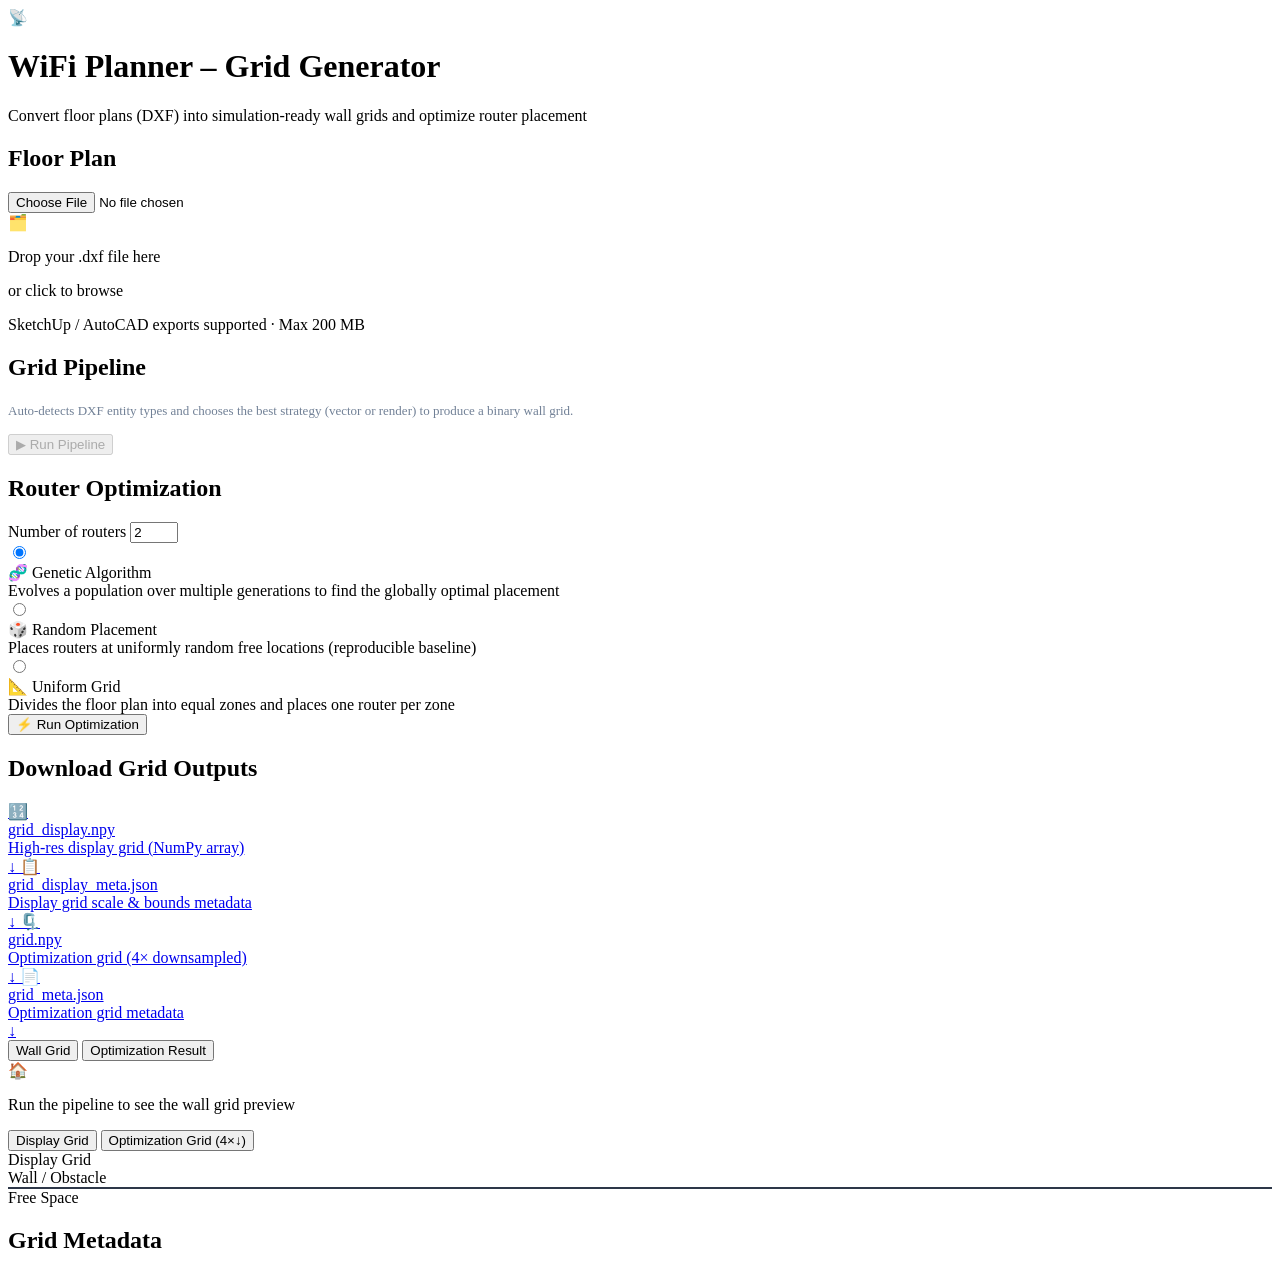
==== commit 2dc84308: "templates update" ====
--- a/templates/index.html
+++ b/templates/index.html
@@ -4,248 +4,8 @@
   <meta charset="UTF-8" />
   <meta name="viewport" content="width=device-width, initial-scale=1.0" />
   <title>WiFi Planner – Grid Generator</title>
-  <style>
-    *, *::before, *::after { box-sizing: border-box; margin: 0; padding: 0; }
 
-    body {
-      font-family: -apple-system, BlinkMacSystemFont, "Segoe UI", Roboto, sans-serif;
-      background: #0f1117;
-      color: #e2e8f0;
-      min-height: 100vh;
-    }
-
-    header {
-      background: linear-gradient(135deg, #1a1f2e 0%, #16213e 100%);
-      border-bottom: 1px solid #2d3748;
-      padding: 20px 32px;
-      display: flex;
-      align-items: center;
-      gap: 14px;
-    }
-    header .logo {
-      width: 38px; height: 38px;
-      background: linear-gradient(135deg, #4facfe, #00f2fe);
-      border-radius: 10px;
-      display: flex; align-items: center; justify-content: center;
-      font-size: 20px;
-    }
-    header h1 {
-      font-size: 20px; font-weight: 700;
-      background: linear-gradient(135deg, #4facfe, #00f2fe);
-      -webkit-background-clip: text; -webkit-text-fill-color: transparent; background-clip: text;
-    }
-    header p { font-size: 13px; color: #718096; margin-top: 2px; }
-
-    .layout {
-      display: grid;
-      grid-template-columns: 340px 1fr;
-      gap: 24px;
-      max-width: 1200px;
-      margin: 0 auto;
-      padding: 32px 24px;
-      align-items: start;
-    }
-    @media (max-width: 860px) { .layout { grid-template-columns: 1fr; } }
-
-    .left-col { display: flex; flex-direction: column; gap: 20px; }
-
-    .card {
-      background: #1a1f2e;
-      border: 1px solid #2d3748;
-      border-radius: 14px;
-      padding: 24px;
-    }
-    .card h2 {
-      font-size: 13px; font-weight: 600; color: #a0aec0;
-      text-transform: uppercase; letter-spacing: 0.08em; margin-bottom: 16px;
-    }
-
-    /* Drop zone */
-    .dropzone {
-      border: 2px dashed #2d3748; border-radius: 10px;
-      padding: 28px 16px; text-align: center; cursor: pointer;
-      transition: all 0.2s; position: relative;
-    }
-    .dropzone:hover, .dropzone.drag-over {
-      border-color: #4facfe; background: rgba(79,172,254,0.05);
-    }
-    .dropzone input[type="file"] {
-      position: absolute; inset: 0; opacity: 0; cursor: pointer; width: 100%; height: 100%;
-    }
-    .dropzone .icon { font-size: 32px; margin-bottom: 10px; }
-    .dropzone p { font-size: 14px; color: #718096; }
-    .dropzone p span { color: #4facfe; font-weight: 500; }
-    .dropzone .hint { font-size: 12px; color: #4a5568; margin-top: 6px; }
-
-    .file-badge {
-      display: flex; align-items: center; gap: 10px;
-      background: rgba(79,172,254,0.08); border: 1px solid rgba(79,172,254,0.25);
-      border-radius: 8px; padding: 10px 14px; margin-top: 14px; font-size: 13px;
-    }
-    .file-badge .dot {
-      width: 8px; height: 8px; background: #48bb78; border-radius: 50%; flex-shrink: 0;
-    }
-    .file-badge span { color: #e2e8f0; font-weight: 500; flex: 1; overflow: hidden; text-overflow: ellipsis; white-space: nowrap; }
-
-    .btn {
-      display: block; width: 100%; padding: 12px; border: none;
-      border-radius: 9px; font-size: 14px; font-weight: 600;
-      cursor: pointer; transition: all 0.2s; margin-top: 14px; letter-spacing: 0.02em;
-    }
-    .btn-primary { background: linear-gradient(135deg, #4facfe, #00f2fe); color: #0f1117; }
-    .btn-primary:hover:not(:disabled) { opacity: 0.9; transform: translateY(-1px); }
-    .btn-primary:disabled { opacity: 0.4; cursor: not-allowed; }
-
-    .btn-secondary {
-      background: linear-gradient(135deg, #667eea, #764ba2); color: #fff;
-    }
-    .btn-secondary:hover:not(:disabled) { opacity: 0.9; transform: translateY(-1px); }
-    .btn-secondary:disabled { opacity: 0.4; cursor: not-allowed; }
-
-    .status-box {
-      border-radius: 9px; padding: 12px 14px; font-size: 13px;
-      margin-top: 14px; display: none;
-    }
-    .status-box.info { background: rgba(79,172,254,0.1); border: 1px solid rgba(79,172,254,0.2); color: #90cdf4; }
-    .status-box.success { background: rgba(72,187,120,0.1); border: 1px solid rgba(72,187,120,0.2); color: #9ae6b4; }
-    .status-box.error { background: rgba(252,129,74,0.1); border: 1px solid rgba(252,129,74,0.2); color: #fbb6a0; }
-
-    .progress-bar-wrap {
-      background: #2d3748; border-radius: 999px; height: 6px;
-      margin-top: 10px; overflow: hidden; display: none;
-    }
-    .progress-bar {
-      height: 100%; background: linear-gradient(135deg, #4facfe, #00f2fe);
-      border-radius: 999px; width: 0%; transition: width 0.4s;
-    }
-    .progress-bar.purple { background: linear-gradient(135deg, #667eea, #764ba2); }
-
-    .spinner {
-      display: inline-block; width: 12px; height: 12px;
-      border: 2px solid rgba(79,172,254,0.3); border-top-color: #4facfe;
-      border-radius: 50%; animation: spin 0.8s linear infinite;
-      margin-right: 6px; vertical-align: middle;
-    }
-    @keyframes spin { to { transform: rotate(360deg); } }
-
-    /* Strategy selector */
-    .strategy-group { display: flex; flex-direction: column; gap: 8px; margin-bottom: 14px; }
-    .strategy-option {
-      display: flex; align-items: flex-start; gap: 10px;
-      padding: 10px 14px; border-radius: 9px; border: 1px solid #2d3748;
-      cursor: pointer; transition: all 0.2s; background: #0f1117;
-    }
-    .strategy-option:hover { border-color: #667eea; }
-    .strategy-option.selected { border-color: #667eea; background: rgba(102,126,234,0.1); }
-    .strategy-option input[type="radio"] { margin-top: 2px; accent-color: #667eea; }
-    .strategy-option .s-label { font-size: 13px; font-weight: 600; color: #e2e8f0; }
-    .strategy-option .s-desc { font-size: 11px; color: #718096; margin-top: 2px; }
-
-    .router-input-row {
-      display: flex; align-items: center; gap: 10px; margin-bottom: 4px;
-    }
-    .router-input-row label { font-size: 13px; color: #a0aec0; flex: 1; }
-    .router-input-row input[type="number"] {
-      width: 70px; padding: 7px 10px; border-radius: 7px;
-      border: 1px solid #2d3748; background: #0f1117; color: #e2e8f0;
-      font-size: 14px; font-weight: 600; text-align: center;
-    }
-    .router-input-row input:focus { outline: none; border-color: #667eea; }
-
-    /* Meta stats */
-    .meta-grid { display: grid; grid-template-columns: 1fr 1fr; gap: 10px; margin-top: 4px; }
-    .meta-item {
-      background: #0f1117; border: 1px solid #2d3748; border-radius: 8px; padding: 10px 12px;
-    }
-    .meta-item .label { font-size: 11px; color: #4a5568; text-transform: uppercase; letter-spacing: 0.07em; margin-bottom: 4px; }
-    .meta-item .value { font-size: 16px; font-weight: 700; color: #e2e8f0; }
-    .meta-item .unit { font-size: 11px; color: #718096; font-weight: 400; }
-
-    /* Downloads */
-    .download-list { margin-top: 4px; display: flex; flex-direction: column; gap: 8px; }
-    .download-item {
-      display: flex; align-items: center; gap: 10px; padding: 10px 14px;
-      background: #0f1117; border: 1px solid #2d3748; border-radius: 8px;
-      text-decoration: none; color: #e2e8f0; font-size: 13px; transition: all 0.2s;
-    }
-    .download-item:hover { border-color: #4facfe; color: #4facfe; }
-    .download-item .icon { font-size: 18px; flex-shrink: 0; }
-    .download-item .name { flex: 1; font-weight: 500; }
-    .download-item .desc { font-size: 11px; color: #4a5568; }
-    .download-item .arrow { color: #4a5568; font-size: 14px; }
-
-    /* Right panel */
-    .right-col { display: flex; flex-direction: column; gap: 24px; }
-
-    /* Tabs */
-    .panel-tabs {
-      display: flex; gap: 4px; border-bottom: 1px solid #2d3748; margin-bottom: 0;
-    }
-    .panel-tab {
-      padding: 8px 18px; border-radius: 8px 8px 0 0; border: 1px solid transparent;
-      background: transparent; color: #718096; font-size: 13px; font-weight: 600;
-      cursor: pointer; transition: all 0.2s; border-bottom: none;
-    }
-    .panel-tab.active {
-      background: #1a1f2e; border-color: #2d3748; color: #4facfe;
-      border-bottom-color: #1a1f2e;
-    }
-
-    .preview-wrap {
-      background: #0a0d14; border: 1px solid #2d3748; border-radius: 0 14px 14px 14px;
-      overflow: hidden; min-height: 380px;
-      display: flex; align-items: center; justify-content: center; position: relative;
-    }
-    .preview-wrap img { max-width: 100%; max-height: 580px; object-fit: contain; display: block; }
-    .preview-wrap .placeholder { text-align: center; color: #4a5568; }
-    .preview-wrap .placeholder .big-icon { font-size: 56px; margin-bottom: 12px; }
-    .preview-wrap .placeholder p { font-size: 14px; }
-
-    .preview-label {
-      position: absolute; top: 12px; left: 12px;
-      background: rgba(15,17,23,0.85); border: 1px solid #2d3748;
-      border-radius: 6px; padding: 4px 10px; font-size: 11px; color: #718096;
-      backdrop-filter: blur(4px);
-    }
-
-    /* Grid preview sub-tabs */
-    .sub-tabs { display: flex; gap: 6px; padding: 12px 12px 0; }
-    .sub-tab {
-      padding: 5px 12px; border-radius: 6px; border: 1px solid #2d3748;
-      background: #0f1117; color: #718096; font-size: 11px; font-weight: 600;
-      cursor: pointer; transition: all 0.2s;
-    }
-    .sub-tab.active { background: #1a1f2e; color: #4facfe; border-color: #4facfe; }
-
-    .legend {
-      display: flex; gap: 20px; font-size: 12px; color: #718096; align-items: center; padding: 10px 14px;
-    }
-    .legend-item { display: flex; align-items: center; gap: 6px; }
-    .legend-dot { width: 10px; height: 10px; border-radius: 2px; }
-
-    /* Coverage metrics */
-    .metrics-row {
-      display: grid; grid-template-columns: 1fr 1fr; gap: 12px; padding: 0 2px;
-    }
-    .metric-card {
-      background: #0f1117; border: 1px solid #2d3748; border-radius: 10px;
-      padding: 14px 18px; text-align: center;
-    }
-    .metric-card .m-label { font-size: 11px; color: #4a5568; text-transform: uppercase; letter-spacing: 0.07em; margin-bottom: 6px; }
-    .metric-card .m-value { font-size: 26px; font-weight: 800; }
-    .metric-card .m-value.green { color: #48bb78; }
-    .metric-card .m-value.blue { color: #4facfe; }
-
-    .strategy-badge {
-      display: inline-block; padding: 3px 10px; border-radius: 20px;
-      font-size: 11px; font-weight: 600; margin-bottom: 10px;
-    }
-    .strategy-badge.ga { background: rgba(72,187,120,0.15); color: #48bb78; border: 1px solid rgba(72,187,120,0.3); }
-    .strategy-badge.random { background: rgba(237,137,54,0.15); color: #ed8936; border: 1px solid rgba(237,137,54,0.3); }
-    .strategy-badge.uniform { background: rgba(102,126,234,0.15); color: #667eea; border: 1px solid rgba(102,126,234,0.3); }
-
-    .hidden { display: none !important; }
-  </style>
+  <link rel="stylesheet" href="styles.css">
 </head>
 <body>
 
@@ -429,293 +189,6 @@
   </div>
 </div>
 
-<script>
-  let polling = null;
-  let optimPolling = null;
-  let activePanel = 'grid';
-  let activePreview = 'display';
-  let currentStrategy = 'ga';
-
-  // ── Strategy selector ──
-  function selectStrategy(s, el) {
-    currentStrategy = s;
-    document.querySelectorAll('.strategy-option').forEach(o => o.classList.remove('selected'));
-    el.classList.add('selected');
-  }
-
-  // ── Panel switcher ──
-  function switchPanel(panel) {
-    activePanel = panel;
-    document.getElementById('panelGrid').style.display = panel === 'grid' ? 'block' : 'none';
-    document.getElementById('panelResult').style.display = panel === 'result' ? 'block' : 'none';
-    document.querySelectorAll('.panel-tab').forEach(t => t.classList.remove('active'));
-    const idx = panel === 'grid' ? 0 : 1;
-    document.querySelectorAll('.panel-tab')[idx].classList.add('active');
-  }
-
-  // ── Grid sub-tabs ──
-  function switchPreview(type) {
-    activePreview = type;
-    const img = document.getElementById('previewImg');
-    const label = document.getElementById('previewLabel');
-    if (type === 'display') {
-      img.src = '/api/preview?ts=' + Date.now();
-      label.textContent = 'Display Grid';
-    } else {
-      img.src = '/api/preview/opt?ts=' + Date.now();
-      label.textContent = 'Optimization Grid (4× downsampled)';
-    }
-    document.querySelectorAll('.sub-tab').forEach((t, i) => {
-      t.classList.toggle('active', (i === 0 && type === 'display') || (i === 1 && type === 'opt'));
-    });
-  }
-
-  // ── File upload ──
-  const dropzone = document.getElementById('dropzone');
-  const fileInput = document.getElementById('fileInput');
-
-  dropzone.addEventListener('dragover', e => { e.preventDefault(); dropzone.classList.add('drag-over'); });
-  dropzone.addEventListener('dragleave', () => dropzone.classList.remove('drag-over'));
-  dropzone.addEventListener('drop', e => {
-    e.preventDefault(); dropzone.classList.remove('drag-over');
-    if (e.dataTransfer.files.length) uploadFile(e.dataTransfer.files[0]);
-  });
-  fileInput.addEventListener('change', () => {
-    if (fileInput.files.length) uploadFile(fileInput.files[0]);
-  });
-
-  function uploadFile(file) {
-    showStatus('info', `Uploading ${file.name}…`);
-    const fd = new FormData();
-    fd.append('file', file);
-    fetch('/api/upload', { method: 'POST', body: fd })
-      .then(r => r.json())
-      .then(d => {
-        if (d.error) { showStatus('error', d.error); return; }
-        showStatus('success', `${d.filename} uploaded successfully.`);
-        document.getElementById('fileLabel').textContent = d.filename;
-        document.getElementById('fileBadge').style.display = 'flex';
-        document.getElementById('runBtn').disabled = false;
-      })
-      .catch(() => showStatus('error', 'Upload failed.'));
-  }
-
-  // ── Grid pipeline ──
-  function runPipeline() {
-    document.getElementById('runBtn').disabled = true;
-    showStatus('info', '<span class="spinner"></span> Starting pipeline…');
-    document.getElementById('progressWrap').style.display = 'block';
-    setProgress('progressBar', 5);
-
-    fetch('/api/run', { method: 'POST' })
-      .then(r => r.json())
-      .then(d => {
-        if (d.error) {
-          showStatus('error', d.error);
-          document.getElementById('runBtn').disabled = false;
-          return;
-        }
-        startPolling();
-      })
-      .catch(() => {
-        showStatus('error', 'Failed to start pipeline.');
-        document.getElementById('runBtn').disabled = false;
-      });
-  }
-
-  function startPolling() {
-    if (polling) clearInterval(polling);
-    polling = setInterval(pollStatus, 1500);
-  }
-
-  function pollStatus() {
-    fetch('/api/status')
-      .then(r => r.json())
-      .then(data => {
-        const p = data.pipeline;
-        if (p.error) {
-          clearInterval(polling);
-          showStatus('error', '❌ ' + p.error);
-          document.getElementById('runBtn').disabled = false;
-          return;
-        }
-        if (p.running) {
-          showStatus('info', `<span class="spinner"></span> ${p.stage}: ${p.message}`);
-          setProgress('progressBar', p.progress || 40);
-        }
-        if (p.done) {
-          clearInterval(polling);
-          setProgress('progressBar', 100);
-          showStatus('success', '✅ Pipeline complete! You can now run optimization.');
-          document.getElementById('runBtn').disabled = false;
-          loadGridResults(data);
-        }
-        if (!p.running && !p.done && !p.error && data.results_ready) {
-          clearInterval(polling);
-          loadGridResults(data);
-        }
-      })
-      .catch(() => {});
-  }
-
-  function loadGridResults(data) {
-    document.getElementById('subTabs').classList.remove('hidden');
-    const img = document.getElementById('previewImg');
-    img.src = '/api/preview?ts=' + Date.now();
-    img.style.display = 'block';
-    document.getElementById('previewPlaceholder').style.display = 'none';
-    document.getElementById('previewLabel').classList.remove('hidden');
-    document.getElementById('legendRow').classList.remove('hidden');
-    document.getElementById('downloadCard').classList.remove('hidden');
-    document.getElementById('optimCard').classList.remove('hidden');
-    if (data.meta && Object.keys(data.meta).length) {
-      renderMeta(data.meta);
-      document.getElementById('metaCard').classList.remove('hidden');
-    }
-  }
-
-  // ── Optimization ──
-  function runOptimization() {
-    const strategy = currentStrategy;
-    const numRouters = parseInt(document.getElementById('numRouters').value) || 2;
-
-    document.getElementById('optimBtn').disabled = true;
-    showOptimStatus('info', '<span class="spinner"></span> Starting optimization…');
-    document.getElementById('optimProgressWrap').style.display = 'block';
-    setProgress('optimProgressBar', 5);
-
-    fetch('/api/optimize', {
-      method: 'POST',
-      headers: { 'Content-Type': 'application/json' },
-      body: JSON.stringify({ strategy, num_routers: numRouters }),
-    })
-      .then(r => r.json())
-      .then(d => {
-        if (d.error) {
-          showOptimStatus('error', d.error);
-          document.getElementById('optimBtn').disabled = false;
-          return;
-        }
-        startOptimPolling(strategy);
-      })
-      .catch(() => {
-        showOptimStatus('error', 'Failed to start optimization.');
-        document.getElementById('optimBtn').disabled = false;
-      });
-  }
-
-  function startOptimPolling(strategy) {
-    if (optimPolling) clearInterval(optimPolling);
-    optimPolling = setInterval(() => pollOptimStatus(strategy), 1500);
-  }
-
-  function pollOptimStatus(strategy) {
-    fetch('/api/optimize/status')
-      .then(r => r.json())
-      .then(data => {
-        if (data.error) {
-          clearInterval(optimPolling);
-          showOptimStatus('error', '❌ ' + data.error);
-          document.getElementById('optimBtn').disabled = false;
-          return;
-        }
-        if (data.running) {
-          showOptimStatus('info', `<span class="spinner"></span> ${data.stage}: ${data.message}`);
-          setProgress('optimProgressBar', data.progress || 50);
-        }
-        if (data.done && data.result) {
-          clearInterval(optimPolling);
-          setProgress('optimProgressBar', 100);
-          const strat = data.result.strategy;
-          const cov = data.result.coverage_percent.toFixed(1);
-          const sig = data.result.average_signal_dBm.toFixed(1);
-          showOptimStatus('success', `✅ Done · Coverage: ${cov}% · Avg signal: ${sig} dBm`);
-          document.getElementById('optimBtn').disabled = false;
-          loadOptimResult(data.result);
-        }
-      })
-      .catch(() => {});
-  }
-
-  const STRATEGY_NAMES = { ga: 'Genetic Algorithm', random: 'Random', uniform: 'Uniform Grid' };
-
-  function loadOptimResult(result) {
-    const strategy = result.strategy;
-
-    document.getElementById('mCoverage').textContent = result.coverage_percent.toFixed(1) + '%';
-    document.getElementById('mSignal').textContent = result.average_signal_dBm.toFixed(1) + ' dBm';
-    document.getElementById('metricsRow').classList.remove('hidden');
-
-    const img = document.getElementById('resultImg');
-    img.src = `/api/optimize/image/${strategy}?ts=` + Date.now();
-    img.style.display = 'block';
-    document.getElementById('resultPlaceholder').style.display = 'none';
-    const lbl = document.getElementById('resultLabel');
-    lbl.textContent = STRATEGY_NAMES[strategy] || strategy;
-    lbl.classList.remove('hidden');
-
-    document.getElementById('tabResult').classList.remove('hidden');
-    switchPanel('result');
-  }
-
-  // ── Helpers ──
-  function setProgress(id, pct) {
-    document.getElementById(id).style.width = pct + '%';
-  }
-
-  function showStatus(type, msg) {
-    const box = document.getElementById('statusBox');
-    box.className = 'status-box ' + type;
-    box.innerHTML = msg;
-    box.style.display = 'block';
-  }
-
-  function showOptimStatus(type, msg) {
-    const box = document.getElementById('optimStatusBox');
-    box.className = 'status-box ' + type;
-    box.innerHTML = msg;
-    box.style.display = 'block';
-  }
-
-  function renderMeta(meta) {
-    const grid = document.getElementById('metaGrid');
-    const cs = meta.cell_size ? meta.cell_size + ' units' : '–';
-    const shape = meta.crop && meta.crop.cropped_shape
-      ? meta.crop.cropped_shape.join(' × ')
-      : (meta.grid_shape ? meta.grid_shape.join(' × ') : '–');
-    const bounds = meta.bounds;
-    let width = '–', height = '–';
-    if (bounds) {
-      width = Math.round(bounds.maxx - bounds.minx);
-      height = Math.round(bounds.maxy - bounds.miny);
-    }
-    const items = [
-      { label: 'Grid Size', value: shape, unit: 'cells' },
-      { label: 'Cell Size', value: cs, unit: '' },
-      { label: 'Width', value: width, unit: 'units' },
-      { label: 'Height', value: height, unit: 'units' },
-    ];
-    grid.innerHTML = items.map(i => `
-      <div class="meta-item">
-        <div class="label">${i.label}</div>
-        <div class="value">${i.value} <span class="unit">${i.unit}</span></div>
-      </div>`).join('');
-  }
-
-  // ── Init ──
-  fetch('/api/status')
-    .then(r => r.json())
-    .then(data => {
-      if (data.dxf_loaded) {
-        document.getElementById('fileLabel').textContent = data.dxf_filename;
-        document.getElementById('fileBadge').style.display = 'flex';
-        document.getElementById('runBtn').disabled = false;
-      }
-      if (data.results_ready) {
-        loadGridResults(data);
-        document.getElementById('progressWrap').style.display = 'none';
-      }
-    });
-</script>
+<script src="script.js"></script>
 </body>
 </html>
